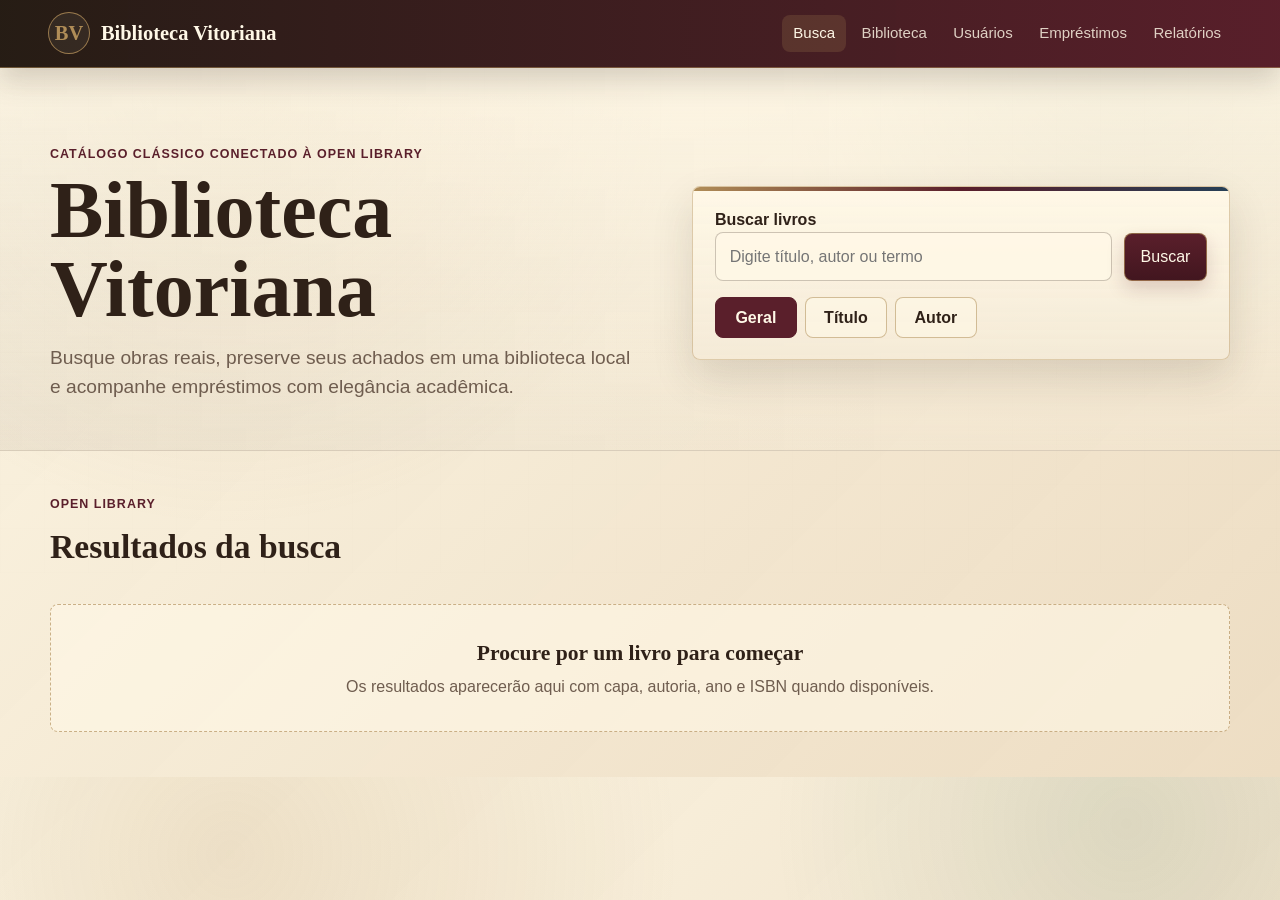
==== frontend/index.html @ fca07628 "feat: cria frontend responsivo da Biblioteca" ====
<!DOCTYPE html>
<html lang="pt-BR">
<head>
  <meta charset="UTF-8">
  <meta name="viewport" content="width=device-width, initial-scale=1.0">
  <title>Biblioteca Vitoriana</title>
  <link rel="stylesheet" href="css/style.css">
</head>
<body>
  <header class="topbar">
    <a class="brand" href="index.html" aria-label="Biblioteca Vitoriana">
      <span class="brand-mark">BV</span>
      <span>Biblioteca Vitoriana</span>
    </a>
    <nav class="nav-menu" aria-label="Menu principal">
      <a class="active" href="index.html">Busca</a>
      <a href="biblioteca.html">Biblioteca</a>
      <a href="usuarios.html">Usuários</a>
      <a href="emprestimos.html">Empréstimos</a>
      <a href="relatorios.html">Relatórios</a>
    </nav>
  </header>

  <main>
    <section class="page-hero">
      <div class="content-shell hero-grid">
        <div>
          <p class="eyebrow">Catálogo clássico conectado à Open Library</p>
          <h1>Biblioteca Vitoriana</h1>
          <p class="hero-copy">Busque obras reais, preserve seus achados em uma biblioteca local e acompanhe empréstimos com elegância acadêmica.</p>
        </div>
        <form class="search-panel" id="formBusca">
          <label for="termoBusca">Buscar livros</label>
          <div class="search-row">
            <input id="termoBusca" name="termoBusca" type="search" placeholder="Digite título, autor ou termo" autocomplete="off" required>
            <button type="submit">Buscar</button>
          </div>
          <fieldset class="segmented-control" aria-label="Tipo de busca">
            <label>
              <input type="radio" name="tipoBusca" value="geral" checked>
              <span>Geral</span>
            </label>
            <label>
              <input type="radio" name="tipoBusca" value="titulo">
              <span>Título</span>
            </label>
            <label>
              <input type="radio" name="tipoBusca" value="autor">
              <span>Autor</span>
            </label>
          </fieldset>
        </form>
      </div>
    </section>

    <section class="content-band">
      <div class="content-shell">
        <div class="section-heading">
          <div>
            <p class="eyebrow">Open Library</p>
            <h2>Resultados da busca</h2>
          </div>
          <div class="loading" id="loadingBusca" hidden>Consultando catálogo...</div>
        </div>
        <div class="message-area" id="mensagemBusca" role="status" aria-live="polite"></div>
        <div class="book-grid" id="resultadosBusca"></div>
        <div class="empty-state" id="estadoInicial">
          <h3>Procure por um livro para começar</h3>
          <p>Os resultados aparecerão aqui com capa, autoria, ano e ISBN quando disponíveis.</p>
        </div>
      </div>
    </section>
  </main>

  <script src="js/api.js"></script>
  <script src="js/busca.js"></script>
</body>
</html>
---- frontend/css/style.css ----
:root {
  --paper: #f4ead7;
  --paper-deep: #ead8bb;
  --cream: #fff8e7;
  --ink: #261c15;
  --muted: #6f5d4f;
  --mahogany: #2f2118;
  --wine: #5a1f2b;
  --wine-light: #7a2636;
  --gold: #b08d57;
  --green: #3f6b4f;
  --blue-ink: #263f55;
  --line: rgba(80, 50, 32, 0.2);
  --shadow: 0 18px 42px rgba(47, 33, 24, 0.14);
  --radius: 8px;
  --content: 1180px;
}

* {
  box-sizing: border-box;
}

html {
  scroll-behavior: smooth;
}

body {
  margin: 0;
  min-width: 320px;
  color: var(--ink);
  font-family: "Segoe UI", Arial, sans-serif;
  line-height: 1.5;
  background:
    radial-gradient(circle at 18% 10%, rgba(176, 141, 87, 0.18), transparent 28rem),
    radial-gradient(circle at 88% 6%, rgba(63, 107, 79, 0.13), transparent 22rem),
    linear-gradient(135deg, rgba(255, 248, 231, 0.76), rgba(234, 216, 187, 0.72)),
    var(--paper);
}

body::before {
  content: "";
  position: fixed;
  inset: 0;
  z-index: -1;
  pointer-events: none;
  opacity: 0.18;
  background-image:
    linear-gradient(90deg, rgba(47, 33, 24, 0.08) 1px, transparent 1px),
    linear-gradient(rgba(47, 33, 24, 0.08) 1px, transparent 1px);
  background-size: 44px 44px;
  mask-image: linear-gradient(to bottom, black, transparent 88%);
}

a {
  color: inherit;
  text-decoration: none;
}

button,
input,
select {
  font: inherit;
}

button {
  min-height: 44px;
  border: 1px solid rgba(176, 141, 87, 0.68);
  border-radius: var(--radius);
  padding: 0.7rem 1rem;
  color: var(--cream);
  background: linear-gradient(180deg, var(--wine), #42161f);
  box-shadow: 0 8px 18px rgba(90, 31, 43, 0.18);
  cursor: pointer;
  transition: transform 160ms ease, box-shadow 160ms ease, background 160ms ease;
}

button:hover {
  transform: translateY(-1px);
  box-shadow: 0 12px 22px rgba(90, 31, 43, 0.24);
}

button:disabled {
  cursor: not-allowed;
  opacity: 0.58;
  transform: none;
}

input,
select {
  width: 100%;
  min-height: 44px;
  border: 1px solid rgba(47, 33, 24, 0.24);
  border-radius: var(--radius);
  padding: 0.72rem 0.86rem;
  color: var(--ink);
  background: rgba(255, 248, 231, 0.92);
  outline: none;
  transition: border-color 160ms ease, box-shadow 160ms ease, background 160ms ease;
}

input:focus,
select:focus {
  border-color: var(--gold);
  background: var(--cream);
  box-shadow: 0 0 0 3px rgba(176, 141, 87, 0.2);
}

label {
  font-weight: 700;
  color: var(--mahogany);
}

table {
  width: 100%;
  border-collapse: collapse;
  min-width: 620px;
}

th,
td {
  padding: 0.9rem 1rem;
  text-align: left;
  border-bottom: 1px solid var(--line);
  vertical-align: top;
}

th {
  color: var(--mahogany);
  font-family: Georgia, "Times New Roman", serif;
  font-size: 0.98rem;
  background: rgba(176, 141, 87, 0.14);
}

td {
  color: var(--muted);
}

.topbar {
  position: sticky;
  top: 0;
  z-index: 10;
  display: flex;
  align-items: center;
  justify-content: space-between;
  gap: 1rem;
  padding: 0.78rem clamp(1rem, 4vw, 3rem);
  color: var(--cream);
  background:
    linear-gradient(90deg, rgba(38, 28, 21, 0.98), rgba(90, 31, 43, 0.96)),
    var(--mahogany);
  border-bottom: 1px solid rgba(176, 141, 87, 0.52);
  box-shadow: 0 12px 28px rgba(38, 28, 21, 0.18);
}

.brand {
  display: inline-flex;
  align-items: center;
  gap: 0.68rem;
  min-width: max-content;
  font-family: Georgia, "Times New Roman", serif;
  font-size: clamp(1.05rem, 2vw, 1.28rem);
  font-weight: 700;
}

.brand-mark {
  display: grid;
  place-items: center;
  width: 42px;
  height: 42px;
  border: 1px solid rgba(176, 141, 87, 0.82);
  border-radius: 50%;
  color: var(--gold);
  letter-spacing: 0;
  background: rgba(255, 248, 231, 0.06);
}

.nav-menu {
  display: flex;
  align-items: center;
  justify-content: flex-end;
  gap: 0.3rem;
  flex-wrap: wrap;
}

.nav-menu a {
  border-radius: var(--radius);
  padding: 0.48rem 0.68rem;
  color: rgba(255, 248, 231, 0.82);
  font-size: 0.94rem;
  transition: background 160ms ease, color 160ms ease;
}

.nav-menu a:hover,
.nav-menu a.active {
  color: var(--cream);
  background: rgba(176, 141, 87, 0.2);
}

.content-shell {
  width: min(var(--content), calc(100% - 2rem));
  margin-inline: auto;
}

.page-hero {
  padding: clamp(2.4rem, 6vw, 5rem) 0 clamp(1.7rem, 4vw, 3rem);
  background:
    linear-gradient(180deg, rgba(255, 248, 231, 0.78), rgba(244, 234, 215, 0.34)),
    linear-gradient(90deg, rgba(47, 33, 24, 0.08), transparent 70%);
  border-bottom: 1px solid var(--line);
}

.hero-grid {
  display: grid;
  grid-template-columns: minmax(0, 1.05fr) minmax(320px, 0.95fr);
  gap: clamp(1.5rem, 4vw, 3rem);
  align-items: center;
}

.page-header {
  padding: clamp(2rem, 5vw, 3.6rem) 0 1.3rem;
  border-bottom: 1px solid var(--line);
  background: linear-gradient(180deg, rgba(255, 248, 231, 0.72), rgba(244, 234, 215, 0.22));
}

.page-hero h1,
.page-header h1 {
  margin: 0;
  max-width: 760px;
  color: var(--mahogany);
  font-family: Georgia, "Times New Roman", serif;
  font-size: clamp(2.4rem, 7vw, 5rem);
  line-height: 0.98;
  font-weight: 700;
}

.page-header h1 {
  font-size: clamp(2rem, 5vw, 3.6rem);
}

.hero-copy {
  max-width: 660px;
  margin: 1rem 0 0;
  color: var(--muted);
  font-size: clamp(1rem, 2vw, 1.2rem);
}

.eyebrow {
  margin: 0 0 0.48rem;
  color: var(--wine);
  font-size: 0.78rem;
  font-weight: 800;
  text-transform: uppercase;
  letter-spacing: 0.08em;
}

.content-band {
  padding: clamp(1.5rem, 4vw, 2.8rem) 0;
}

.section-heading {
  display: flex;
  align-items: center;
  justify-content: space-between;
  gap: 1rem;
  margin-bottom: 1rem;
}

.section-heading.tight {
  margin-bottom: 0.75rem;
}

.section-heading h2,
.form-panel h2 {
  margin: 0;
  color: var(--mahogany);
  font-family: Georgia, "Times New Roman", serif;
  font-size: clamp(1.45rem, 3vw, 2.1rem);
}

.search-panel,
.form-panel,
.list-panel {
  border: 1px solid rgba(176, 141, 87, 0.42);
  border-radius: var(--radius);
  padding: clamp(1rem, 3vw, 1.35rem);
  background:
    linear-gradient(180deg, rgba(255, 248, 231, 0.96), rgba(244, 234, 215, 0.88));
  box-shadow: var(--shadow);
}

.search-panel {
  position: relative;
  overflow: hidden;
}

.search-panel::before,
.form-panel::before,
.list-panel::before {
  content: "";
  display: block;
  height: 4px;
  margin: -1.35rem -1.35rem 1.1rem;
  background: linear-gradient(90deg, var(--gold), var(--wine), var(--blue-ink));
}

.search-row,
.toolbar {
  display: grid;
  grid-template-columns: minmax(0, 1fr) auto;
  gap: 0.75rem;
  align-items: end;
}

.toolbar {
  grid-template-columns: minmax(220px, 1fr) auto auto auto;
  margin-bottom: 1rem;
}

.segmented-control {
  display: flex;
  flex-wrap: wrap;
  gap: 0.5rem;
  margin: 1rem 0 0;
  padding: 0;
  border: 0;
}

.segmented-control label {
  cursor: pointer;
}

.segmented-control input {
  position: absolute;
  opacity: 0;
  pointer-events: none;
}

.segmented-control span {
  display: inline-flex;
  align-items: center;
  justify-content: center;
  min-height: 38px;
  min-width: 82px;
  border: 1px solid rgba(176, 141, 87, 0.55);
  border-radius: var(--radius);
  padding: 0.45rem 0.7rem;
  color: var(--mahogany);
  background: rgba(255, 248, 231, 0.58);
  transition: background 160ms ease, color 160ms ease, border-color 160ms ease;
}

.segmented-control input:checked + span {
  color: var(--cream);
  border-color: var(--wine);
  background: var(--wine);
}

.button-secondary {
  color: var(--mahogany);
  background: linear-gradient(180deg, #d7bd8a, var(--gold));
  border-color: rgba(47, 33, 24, 0.18);
}

.button-ghost {
  color: var(--wine);
  background: rgba(255, 248, 231, 0.52);
  border-color: rgba(90, 31, 43, 0.3);
  box-shadow: none;
}

.message-area {
  min-height: 0;
  margin: 0.75rem 0;
}

.message {
  border: 1px solid rgba(38, 63, 85, 0.2);
  border-radius: var(--radius);
  padding: 0.75rem 0.9rem;
  color: var(--blue-ink);
  background: rgba(38, 63, 85, 0.08);
}

.message.success {
  color: var(--green);
  border-color: rgba(63, 107, 79, 0.24);
  background: rgba(63, 107, 79, 0.1);
}

.message.error {
  color: var(--wine-light);
  border-color: rgba(122, 38, 54, 0.26);
  background: rgba(122, 38, 54, 0.08);
}

.loading {
  min-width: 176px;
  color: var(--wine);
  font-weight: 700;
  text-align: right;
}

.book-grid {
  display: grid;
  grid-template-columns: repeat(auto-fit, minmax(230px, 1fr));
  gap: 1rem;
}

.compact-grid {
  grid-template-columns: repeat(auto-fit, minmax(250px, 1fr));
}

.book-card {
  display: grid;
  grid-template-rows: 250px 1fr auto;
  min-height: 470px;
  overflow: hidden;
  border: 1px solid rgba(176, 141, 87, 0.5);
  border-radius: var(--radius);
  background: rgba(255, 248, 231, 0.9);
  box-shadow: 0 12px 28px rgba(47, 33, 24, 0.1);
  animation: cardEnter 260ms ease both;
}

.cover-frame {
  display: grid;
  place-items: center;
  min-height: 250px;
  padding: 0.85rem;
  background:
    linear-gradient(135deg, rgba(47, 33, 24, 0.1), rgba(176, 141, 87, 0.16)),
    rgba(234, 216, 187, 0.72);
}

.cover-frame img {
  width: auto;
  max-width: 100%;
  height: 100%;
  object-fit: contain;
  border-radius: 4px;
  box-shadow: 0 14px 26px rgba(47, 33, 24, 0.24);
}

.cover-placeholder {
  display: grid;
  place-items: center;
  width: min(72%, 160px);
  aspect-ratio: 2 / 3;
  border: 1px solid rgba(176, 141, 87, 0.78);
  border-radius: 5px;
  padding: 1rem;
  color: var(--gold);
  font-family: Georgia, "Times New Roman", serif;
  text-align: center;
  background:
    linear-gradient(135deg, rgba(47, 33, 24, 0.94), rgba(90, 31, 43, 0.88)),
    var(--mahogany);
}

.book-body {
  padding: 1rem;
}

.book-title {
  margin: 0;
  color: var(--mahogany);
  font-family: Georgia, "Times New Roman", serif;
  font-size: 1.18rem;
  line-height: 1.18;
}

.book-meta {
  margin: 0.65rem 0 0;
  color: var(--muted);
  font-size: 0.94rem;
}

.book-meta span {
  display: block;
  margin-top: 0.25rem;
}

.book-actions {
  display: flex;
  align-items: center;
  justify-content: space-between;
  gap: 0.75rem;
  padding: 0 1rem 1rem;
}

.book-actions button {
  flex: 1;
}

.status-badge {
  display: inline-flex;
  align-items: center;
  justify-content: center;
  min-height: 30px;
  border-radius: 999px;
  padding: 0.25rem 0.7rem;
  color: var(--cream);
  font-size: 0.82rem;
  font-weight: 800;
  text-transform: capitalize;
  background: var(--green);
}

.status-badge.emprestado,
.status-badge.ativo {
  background: var(--wine-light);
}

.status-badge.devolvido {
  background: var(--blue-ink);
}

.empty-state {
  border: 1px dashed rgba(176, 141, 87, 0.65);
  border-radius: var(--radius);
  margin-top: 1rem;
  padding: clamp(1.2rem, 4vw, 2rem);
  color: var(--muted);
  text-align: center;
  background: rgba(255, 248, 231, 0.58);
}

.empty-state h3 {
  margin: 0 0 0.35rem;
  color: var(--mahogany);
  font-family: Georgia, "Times New Roman", serif;
  font-size: 1.35rem;
}

.empty-state p {
  margin: 0;
}

.empty-state.slim {
  padding: 1rem;
}

.split-layout {
  display: grid;
  grid-template-columns: minmax(280px, 360px) minmax(0, 1fr);
  gap: 1rem;
  align-items: start;
}

.form-panel {
  display: grid;
  gap: 0.7rem;
}

.list-panel {
  min-width: 0;
}

.table-wrap {
  overflow-x: auto;
  border: 1px solid var(--line);
  border-radius: var(--radius);
  background: rgba(255, 248, 231, 0.78);
}

.loan-list {
  display: grid;
  gap: 0.75rem;
}

.loan-item {
  display: grid;
  grid-template-columns: minmax(0, 1fr) auto;
  gap: 1rem;
  align-items: center;
  border: 1px solid var(--line);
  border-radius: var(--radius);
  padding: 1rem;
  background: rgba(255, 248, 231, 0.72);
}

.loan-item h3 {
  margin: 0;
  color: var(--mahogany);
  font-family: Georgia, "Times New Roman", serif;
  font-size: 1.12rem;
}

.loan-item p {
  margin: 0.35rem 0 0;
  color: var(--muted);
}

.report-grid {
  display: grid;
  grid-template-columns: repeat(auto-fit, minmax(190px, 1fr));
  gap: 1rem;
}

.report-card {
  min-height: 140px;
  border: 1px solid rgba(176, 141, 87, 0.44);
  border-radius: var(--radius);
  padding: 1rem;
  background:
    linear-gradient(180deg, rgba(255, 248, 231, 0.94), rgba(234, 216, 187, 0.76));
  box-shadow: 0 12px 28px rgba(47, 33, 24, 0.1);
}

.report-card span {
  display: block;
  color: var(--muted);
  font-size: 0.88rem;
  font-weight: 700;
  text-transform: uppercase;
  letter-spacing: 0.06em;
}

.report-card strong {
  display: block;
  margin-top: 0.8rem;
  color: var(--wine);
  font-family: Georgia, "Times New Roman", serif;
  font-size: clamp(2.2rem, 6vw, 3rem);
  line-height: 1;
}

.sr-only {
  position: absolute;
  width: 1px;
  height: 1px;
  padding: 0;
  margin: -1px;
  overflow: hidden;
  clip: rect(0, 0, 0, 0);
  white-space: nowrap;
  border: 0;
}

@keyframes cardEnter {
  from {
    opacity: 0;
    transform: translateY(8px);
  }
  to {
    opacity: 1;
    transform: translateY(0);
  }
}

@media (max-width: 860px) {
  .topbar {
    position: relative;
    align-items: flex-start;
    flex-direction: column;
  }

  .nav-menu {
    justify-content: flex-start;
  }

  .hero-grid,
  .split-layout {
    grid-template-columns: 1fr;
  }

  .toolbar {
    grid-template-columns: 1fr 1fr;
  }

  .toolbar input {
    grid-column: 1 / -1;
  }
}

@media (max-width: 560px) {
  .content-shell {
    width: min(var(--content), calc(100% - 1rem));
  }

  .nav-menu a {
    padding: 0.42rem 0.52rem;
    font-size: 0.88rem;
  }

  .search-row,
  .toolbar,
  .loan-item {
    grid-template-columns: 1fr;
  }

  .book-card {
    grid-template-rows: 220px 1fr auto;
    min-height: 430px;
  }

  .cover-frame {
    min-height: 220px;
  }

  .book-actions {
    align-items: stretch;
    flex-direction: column;
  }

  .section-heading {
    align-items: flex-start;
    flex-direction: column;
  }

  .loading {
    text-align: left;
  }
}
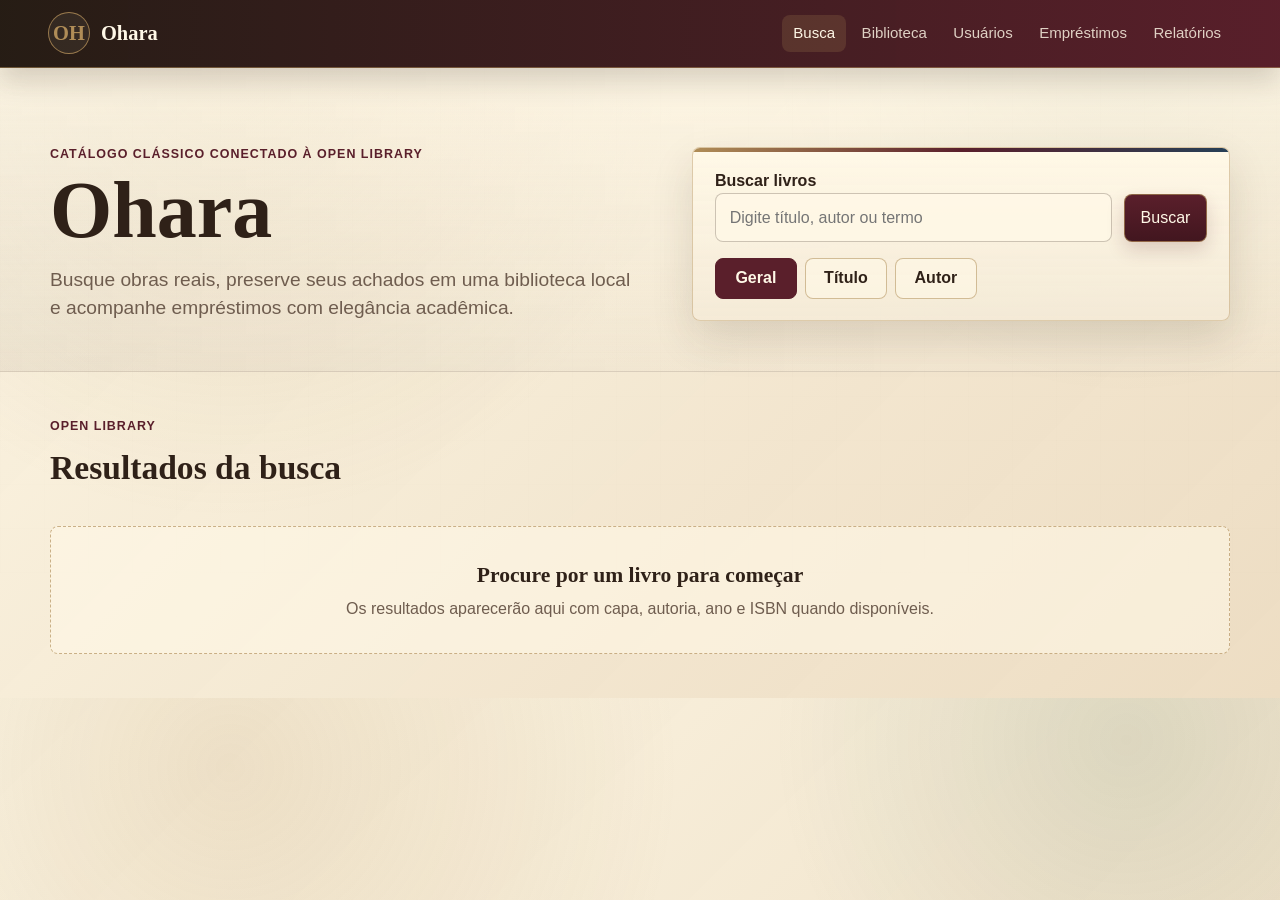
==== commit 116669c9: "chore: prepara deploy do Ohara no Render" ====
--- a/frontend/index.html
+++ b/frontend/index.html
@@ -3,14 +3,14 @@
 <head>
   <meta charset="UTF-8">
   <meta name="viewport" content="width=device-width, initial-scale=1.0">
-  <title>Biblioteca Vitoriana</title>
+  <title>Ohara</title>
   <link rel="stylesheet" href="css/style.css">
 </head>
 <body>
   <header class="topbar">
-    <a class="brand" href="index.html" aria-label="Biblioteca Vitoriana">
-      <span class="brand-mark">BV</span>
-      <span>Biblioteca Vitoriana</span>
+    <a class="brand" href="index.html" aria-label="Ohara">
+      <span class="brand-mark">OH</span>
+      <span>Ohara</span>
     </a>
     <nav class="nav-menu" aria-label="Menu principal">
       <a class="active" href="index.html">Busca</a>
@@ -26,7 +26,7 @@
       <div class="content-shell hero-grid">
         <div>
           <p class="eyebrow">Catálogo clássico conectado à Open Library</p>
-          <h1>Biblioteca Vitoriana</h1>
+          <h1>Ohara</h1>
           <p class="hero-copy">Busque obras reais, preserve seus achados em uma biblioteca local e acompanhe empréstimos com elegância acadêmica.</p>
         </div>
         <form class="search-panel" id="formBusca">
